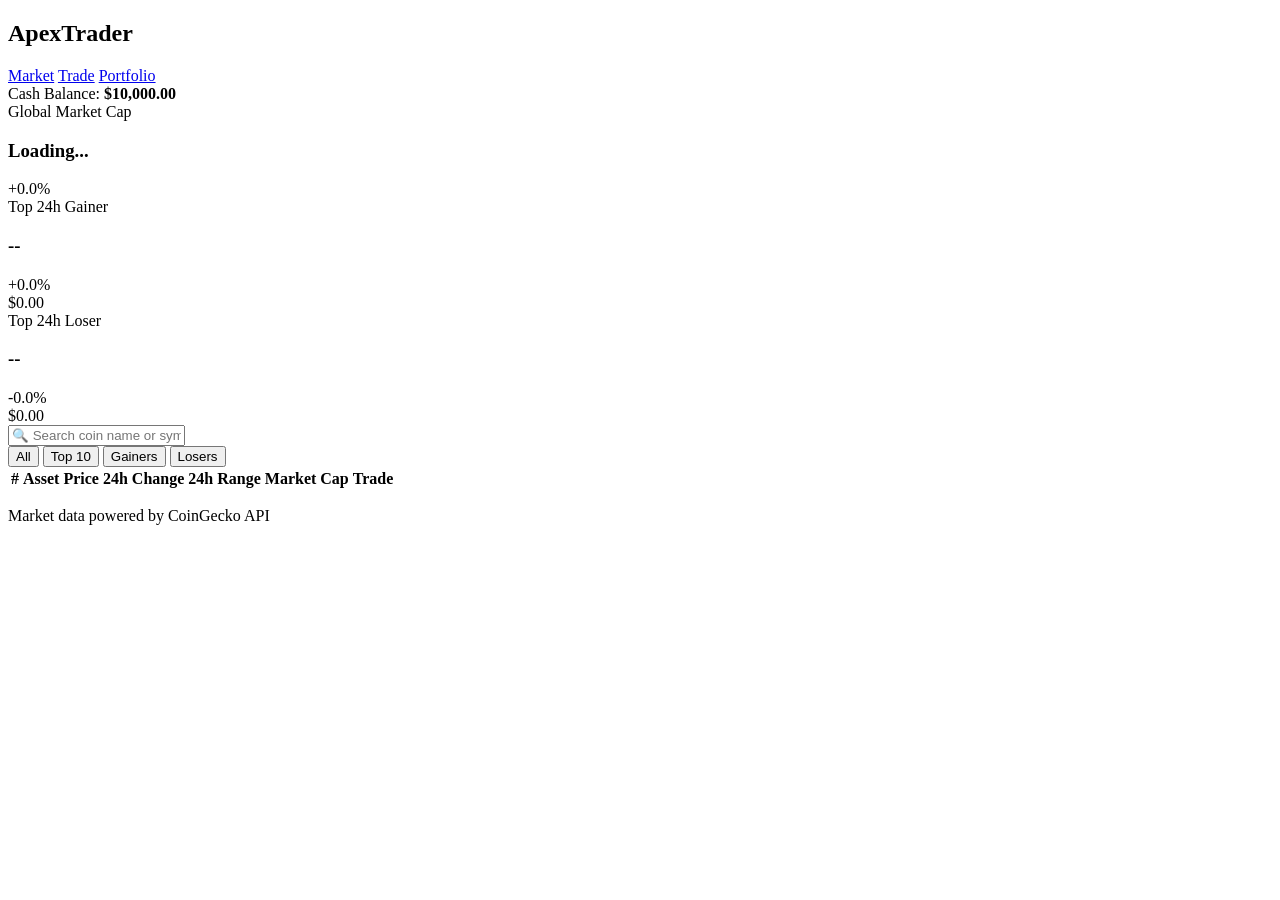
==== index.html @ 65c93d8d "Adding Index file" ====
<!DOCTYPE html>
<html lang="en">

<head>
    <meta charset="UTF-8">
    <meta name="viewport" content="width=device-width, initial-scale=1.0">
    <title>ApexTrader - Crypto Dashboard</title>
    <link rel="preconnect" href="https://fonts.googleapis.com">
    <link rel="preconnect" href="https://fonts.gstatic.com" crossorigin>
    <link href="https://fonts.googleapis.com/css2?family=Inter:wght@400;500;600;700&display=swap" rel="stylesheet">
    <link rel="stylesheet" href="style.css">
</head>

<body>

    <header class="top-nav">
        <div class="brand-wrap">
            <h2 class="brand-logo">ApexTrader</h2>
            <nav class="nav-menu">
                <a href="index.html" class="nav-link active">Market</a>
                <a href="trade.html" class="nav-link">Trade</a>
                <a href="portfolio.html" class="nav-link">Portfolio</a>
            </nav>
        </div>
        <div class="user-wallet">
            <span class="wallet-txt">Cash Balance:</span>
            <strong id="userCashBal">$10,000.00</strong>
        </div>
    </header>

    <main class="page-body">

        <section class="overview-cards">
            <div class="card" id="mcapCard">
                <span class="card-label">Global Market Cap</span>
                <section class="card-row">
                    <h3 class="card-num" id="totalMcap">Loading...</h3>
                    <span class="tag green" id="mcapPct">+0.0%</span>
                </section>
            </div>

            <div class="card" id="gainerCard">
                <span class="card-label">Top 24h Gainer</span>
                <section class="card-row">
                    <h3 class="card-num" id="gainerName">--</h3>
                    <span class="tag green" id="gainerPct">+0.0%</span>
                </section>
                <span class="sub-txt" id="gainerPrice">$0.00</span>
            </div>

            <div class="card" id="loserCard">
                <span class="card-label">Top 24h Loser</span>
                <section class="card-row">
                    <h3 class="card-num" id="loserName">--</h3>
                    <span class="tag red" id="loserPct">-0.0%</span>
                </section>
                <span class="sub-txt" id="loserPrice">$0.00</span>
            </div>
        </section>

        <section class="filter-bar">
            <div class="search-field">
                <input type="text" id="searchInput" placeholder="🔍 Search coin name or symbol (e.g. BTC, Solana)...">
            </div>
            <div class="tab-btns">
                <button class="tab-btn active" data-filter="all">All</button>
                <button class="tab-btn" data-filter="top10">Top 10</button>
                <button class="tab-btn" data-filter="gainers">Gainers</button>
                <button class="tab-btn" data-filter="losers">Losers</button>
            </div>
        </section>

        <section class="data-table-wrapper">
            <table class="coins-table">
                <thead>
                    <tr>
                        <th>#</th>
                        <th>Asset</th>
                        <th>Price</th>
                        <th>24h Change</th>
                        <th>24h Range</th>
                        <th>Market Cap</th>
                        <th>Trade</th>
                    </tr>
                </thead>
                <tbody id="coinsList">
                </tbody>
            </table>
        </section>

    </main>

    <footer class="app-footer">
        <p>Market data powered by CoinGecko API</p>
    </footer>

    <script type="module" src="js/app.js"></script>
</body>

</html>
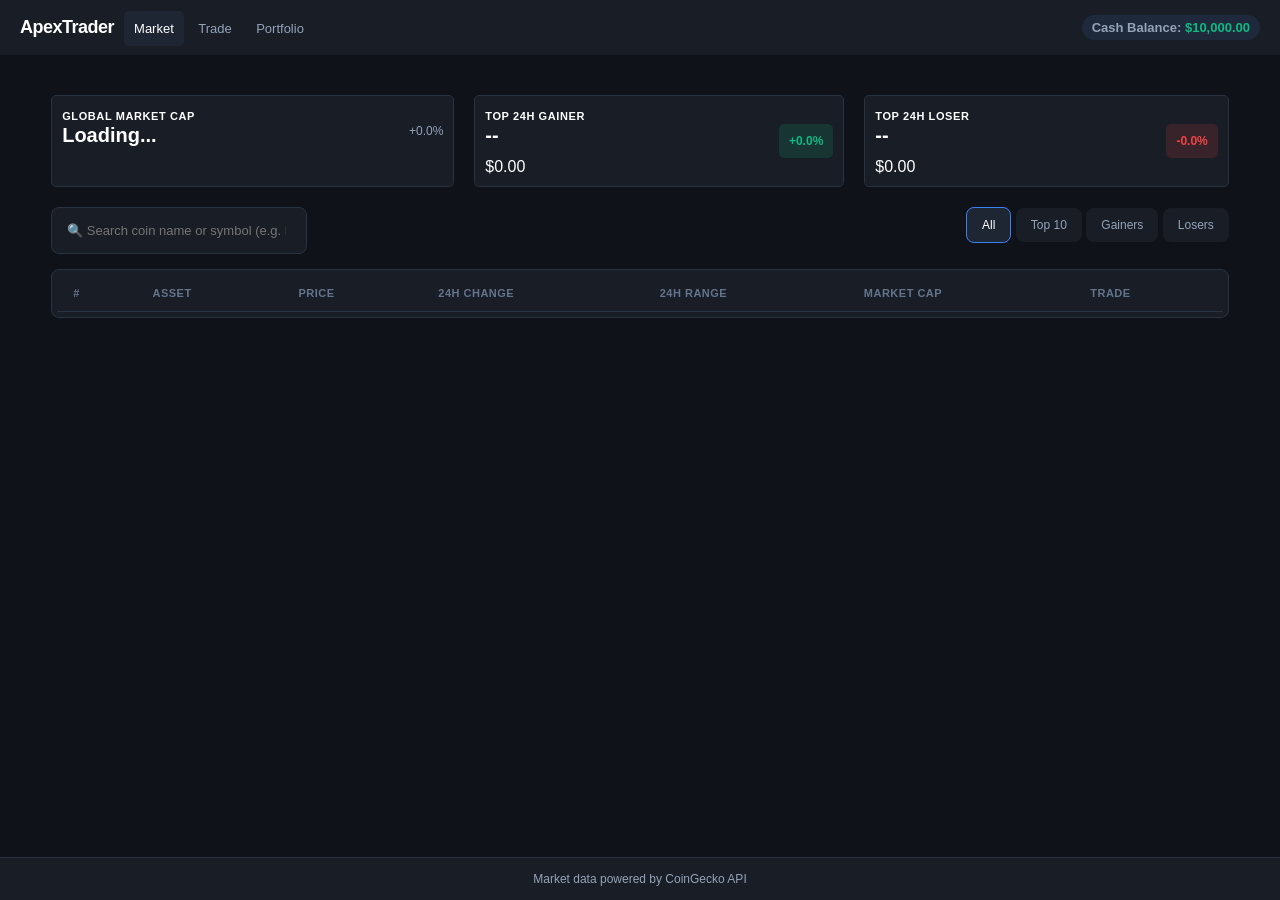
==== commit 695e9af1: "Change script source to market.js Updated the script source from 'app.js' to 'market.js' in the HTML" ====
--- a/index.html
+++ b/index.html
@@ -94,7 +94,7 @@
         <p>Market data powered by CoinGecko API</p>
     </footer>
 
-    <script type="module" src="js/app.js"></script>
+    <script type="module" src="js/market.js"></script>
 </body>
 
-</html>+</html>
--- a/style.css
+++ b/style.css
@@ -0,0 +1,243 @@
+* {
+    margin: 0;
+    padding: 0;
+    box-sizing: border-box;
+}
+
+body {
+    background-color: #0f1218;
+    color: #94a3b8;
+    font-family: 'Inter', -apple-system, BlinkMacSystemFont, sans-serif;
+    -webkit-font-smoothing: antialiased;
+    min-height: 100vh;
+    display: flex;
+    flex-direction: column;
+}
+
+header {
+    background-color: #181d26;
+    color: #94a3b8;
+    padding: 15px 20px;
+    margin: 0;
+    display: flex;
+    justify-content: space-between;
+
+    h2 {
+        font-size: 18px;
+        font-weight: 700;
+        letter-spacing: -0.5px;
+        color: white;
+    }
+
+    .brand-wrap {
+        display: flex;
+        align-items: center;
+        gap: 10px;
+
+        nav {
+            a {
+                padding: 10px;
+                border-radius: 5px;
+                text-decoration: none;
+                color: #94a3b8;
+                font-size: 13px;
+                font-weight: 500;
+
+                &:active {
+                    color: white;
+                }
+
+                &:hover {
+                    background-color: #1f2633;
+                    color: white;
+                }
+            }
+
+            .nav-link.active {
+                color: white;
+                background-color: #1f2633;
+            }
+        }
+    }
+
+    .user-wallet {
+        padding: 5px 10px;
+        border-radius: 15px;
+        height: auto;
+        align-items: center;
+        background-color: #1e293b;
+        font-size: 13px;
+        font-weight: 600;
+
+        strong {
+            color: #10b981;
+        }
+    }
+}
+
+main {
+    margin: 20px 4vw;
+
+    .overview-cards {
+        display: flex;
+        justify-content: space-between;
+        gap: 20px;
+        margin: 20px 0;
+
+        div {
+            background-color: #181d26;
+            color: #fff;
+            padding: 10px;
+            flex-grow: 1;
+            border-radius: 5px;
+            border: 1px solid #293241;
+
+            &:hover {
+                background-color: #1f2633;
+            }
+        }
+
+        .card-row {
+            display: flex;
+            justify-content: space-between;
+
+            h3 {
+                font-size: 20px;
+                font-weight: 700;
+                color: #fff;
+            }
+
+            span {
+                font-size: 12px;
+                font-weight: 400;
+                color: #94a3b8;
+            }
+
+            #gainerPct {
+                background-color: rgba(16, 185, 129, 0.15);
+                color: #10b981;
+                padding: 10px;
+                border-radius: 5px;
+                font-size: 12px;
+                font-weight: 600;
+            }
+
+            #loserPct {
+                background-color: rgba(239, 68, 68, 0.15);
+                color: #ef4444;
+                padding: 10px;
+                border-radius: 5px;
+                font-size: 12px;
+                font-weight: 600;
+            }
+        }
+    }
+
+    .filter-bar {
+        display: flex;
+        justify-content: space-between;
+        margin-bottom: 15px;
+
+        .search-field {
+            input {
+                width: 20vw;
+                padding: 15px 20px 15px 15px;
+                border-radius: 8px;
+                background-color: #181d26;
+                color: #fff;
+                border: 1px solid #293241;
+                font-size: 13px;
+                font-weight: 400;
+
+                &:focus {
+                    outline: none;
+                    border: 1px solid #3b82f6;
+                }
+            }
+        }
+
+        .tab-btns {
+            gap: 10px;
+
+            button {
+                padding: 10px 15px;
+                border-radius: 8px;
+                background-color: #181d26;
+                color: #94a3b8;
+                border: none;
+                font-size: 12px;
+                font-weight: 500;
+
+                &:hover {
+                    color: #fff;
+                    background-color: #1f2633;
+                }
+            }
+
+            .tab-btn.active {
+                color: #fff;
+                background-color: #1f2633;
+                border: 1px solid #3b82f6
+            }
+        }
+    }
+
+    .data-table-wrapper {
+        background-color: #181d26;
+        border: 1px solid #293241;
+        border-radius: 8px;
+        margin-top: 10px;
+        padding: 5px;
+
+        .coins-table {
+            width: 100%;
+            border-collapse: collapse;
+            text-align: left;
+        }
+
+        th {
+            color: #94a3b8;
+            padding: 12px 16px;
+            border-bottom: 1px solid #293241;
+            font-size: 11px;
+            font-weight: 600;
+            text-transform: uppercase;
+            letter-spacing: 0.5px;
+            color: #64748b;
+        }
+
+        td {
+            color: #ffffff;
+            padding: 12px 16px;
+            border-bottom: 1px solid #293241;
+            font-size: 13px;
+            font-weight: 500;
+            font-feature-settings: 'tnum' on, 'lnum' on;
+        }
+
+        tr:hover {
+            background-color: #1f2633;
+        }
+    }
+}
+
+/* ab hm sbko specificvaly fonts denge be rdy*/
+
+
+.card-label {
+    font-size: 11px;
+    font-weight: 600;
+    text-transform: uppercase;
+    letter-spacing: 0.6px;
+}
+
+
+footer {
+    background-color: #181d26;
+    color: #94a3b8;
+    padding: 14px;
+    text-align: center;
+    font-size: 12px;
+    border-top: 1px solid #293241;
+    margin-top: auto;
+}
